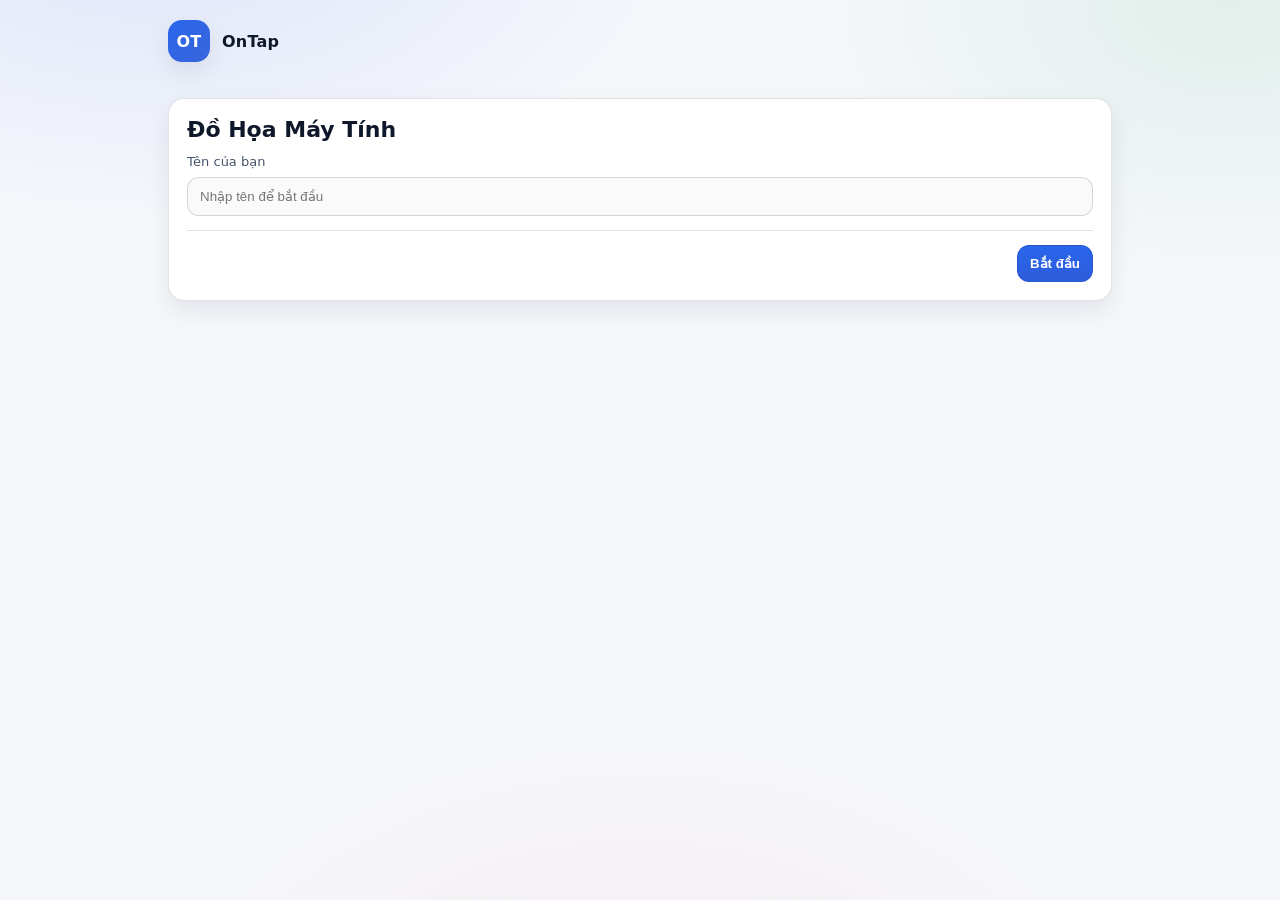
==== index.html @ 8a194a24 "init" ====
<!doctype html>
<html lang="vi">
  <head>
    <meta charset="utf-8" />
    <meta name="viewport" content="width=device-width, initial-scale=1" />
    <title>OnTap — Ôn tập trắc nghiệm</title>
    <link rel="stylesheet" href="./assets/style.css" />
  </head>
  <body>
    <header class="container header">
      <div class="brand">
        <div class="brand__logo" aria-hidden="true">OT</div>
        <div class="brand__text">
          <div class="brand__title">OnTap</div>
          <div class="brand__subtitle"></div>
        </div>
      </div>
      <nav class="nav"></nav>
    </header>

    <main class="container">
      <section class="card" id="home">
        <div class="card__header">
          <h1 class="h1" id="examTitle">Đề trắc nghiệm</h1>
        </div>

        <div style="padding: 0 18px 18px">
          <label class="label" for="nameInput">Tên của bạn</label>
          <input class="input" id="nameInput" placeholder="Nhập tên để bắt đầu" maxlength="60" autocomplete="name" />
          <div class="help" id="nameHelp"></div>

          <div class="divider"></div>

          <div class="row row--end">
            <button class="btn" id="startBtn" type="button">Bắt đầu</button>
          </div>
        </div>
      </section>

      <section class="card hidden" id="quiz">
        <div class="quizTop">
          <div>
            <div class="pill" id="quizMeta"></div>
            <h2 class="h2" id="quizTitle"></h2>
          </div>
          <div class="quizTop__actions">
            <button class="btn btn--ghost" id="backHomeBtn" type="button">Về trang đầu</button>
            <button class="btn btn--danger" id="submitBtn" type="button">Nộp bài</button>
          </div>
        </div>

        <div class="progress">
          <div class="progress__bar" id="progressBar"></div>
        </div>

        <div class="grid grid--quiz">
          <aside class="card card--sub" id="navPanel">
            <div class="card__header">
              <div class="h3">Câu hỏi</div>
              <div class="muted small" id="navHint"></div>
            </div>
            <div class="qnav" id="qnav"></div>
          </aside>

          <section class="card card--sub" id="questionPanel">
            <div class="qhead">
              <div class="qindex" id="qIndex"></div>
              <div class="qtext" id="qText"></div>
            </div>
            <div class="options" id="options"></div>
            <div class="row row--between" style="padding: 0 18px 18px">
              <button class="btn btn--ghost" id="prevBtn" type="button">← Trước</button>
              <button class="btn" id="nextBtn" type="button">Tiếp →</button>
            </div>
          </section>
        </div>
      </section>

      <section class="card hidden" id="result">
        <div class="card__header">
          <div class="pill" id="resultMeta"></div>
          <h2 class="h2">Kết quả</h2>
          <div class="score" id="scoreLine"></div>
          <div class="row row--wrap">
            <button class="btn" id="reviewTopBtn" type="button">Xem đáp án</button>
            <button class="btn btn--ghost" id="retryBtn" type="button">Làm lại</button>
            <button class="btn btn--ghost" id="newExamBtn" type="button">Trang đầu</button>
          </div>
        </div>

        <div class="divider"></div>

        <div class="review" id="review"></div>
      </section>
    </main>

    <footer class="container footer"></footer>

    <script type="module" src="./assets/app.js"></script>
  </body>
</html>
---- assets/style.css ----
:root {
  --bg: #f6f7fb;
  --panel: #ffffff;
  --panel2: #ffffff;
  --text: #0f172a;
  --muted: #475569;
  --line: rgba(15, 23, 42, 0.12);
  --primary: #2563eb;
  --primary2: #1d4ed8;
  --danger: #e11d48;
  --ok: #16a34a;
  --warn: #d97706;
  --shadow: 0 10px 24px rgba(2, 6, 23, 0.08);
  --radius: 16px;
  --radius2: 12px;
  --mono: ui-monospace, SFMono-Regular, Menlo, Monaco, Consolas, "Liberation Mono", "Courier New", monospace;
}

* {
  box-sizing: border-box;
}
html,
body {
  height: 100%;
}

body {
  margin: 0;
  font-family: ui-sans-serif, system-ui, -apple-system, Segoe UI, Roboto, Arial, "Noto Sans", "Liberation Sans", sans-serif;
  color: var(--text);
  background:
    radial-gradient(900px 520px at 12% -10%, rgba(37, 99, 235, 0.12), transparent 60%),
    radial-gradient(780px 520px at 96% 0%, rgba(22, 163, 74, 0.09), transparent 55%),
    radial-gradient(900px 620px at 50% 120%, rgba(225, 29, 72, 0.06), transparent 55%),
    var(--bg);
}

code {
  font-family: var(--mono);
  font-size: 0.95em;
}

.container {
  max-width: 980px;
  margin: 0 auto;
  padding: 18px;
}

.header {
  display: flex;
  gap: 14px;
  align-items: center;
  justify-content: space-between;
  padding-top: 20px;
}

.brand {
  display: flex;
  gap: 12px;
  align-items: center;
}

.brand__logo {
  width: 42px;
  height: 42px;
  border-radius: 14px;
  display: grid;
  place-items: center;
  background: linear-gradient(135deg, rgba(37, 99, 235, 0.98), rgba(29, 78, 216, 0.86));
  box-shadow: var(--shadow);
  color: #fff;
  font-weight: 900;
  letter-spacing: 0.2px;
}

.brand__title {
  font-weight: 900;
  letter-spacing: 0.2px;
}

.brand__subtitle {
  font-size: 13px;
  color: var(--muted);
}

.nav {
  display: flex;
  gap: 10px;
  align-items: center;
}

.link {
  color: var(--muted);
  text-decoration: none;
  border: 1px solid var(--line);
  padding: 8px 12px;
  border-radius: 999px;
  background: rgba(255, 255, 255, 0.65);
}

.link:hover {
  color: var(--text);
  border-color: rgba(37, 99, 235, 0.25);
  box-shadow: 0 6px 18px rgba(37, 99, 235, 0.08);
}

.card {
  background: var(--panel);
  border: 1px solid var(--line);
  border-radius: var(--radius);
  box-shadow: var(--shadow);
  overflow: hidden;
}

.card--sub {
  border-radius: var(--radius2);
}

.card__header {
  padding: 18px 18px 12px;
}

.h1 {
  margin: 0;
  font-size: 22px;
}

.h2 {
  margin: 0;
  font-size: 18px;
}

.h3 {
  font-weight: 900;
}

.muted {
  color: var(--muted);
}

.small {
  font-size: 13px;
}

.help {
  color: var(--muted);
  font-size: 13px;
  margin-top: 6px;
}

.divider {
  height: 1px;
  background: var(--line);
  margin: 14px 0;
}

.hidden {
  display: none !important;
}

.grid {
  display: grid;
  gap: 14px;
}

.grid--2 {
  grid-template-columns: 1fr 1fr;
}

.grid--quiz {
  grid-template-columns: 280px 1fr;
  align-items: start;
}

@media (max-width: 900px) {
  .grid--2 {
    grid-template-columns: 1fr;
  }
  .grid--quiz {
    grid-template-columns: 1fr;
  }
}

.label {
  display: block;
  font-size: 13px;
  color: var(--muted);
  margin-bottom: 8px;
}

.input,
.textarea {
  width: 100%;
  background: rgba(15, 23, 42, 0.02);
  border: 1px solid rgba(15, 23, 42, 0.16);
  color: var(--text);
  padding: 11px 12px;
  border-radius: 12px;
  outline: none;
}

.input:focus,
.textarea:focus {
  border-color: rgba(37, 99, 235, 0.6);
  box-shadow: 0 0 0 3px rgba(37, 99, 235, 0.14);
}

.textarea {
  font-family: var(--mono);
  line-height: 1.35;
  resize: vertical;
}

.row {
  display: flex;
  gap: 10px;
  align-items: center;
}

.row--wrap {
  flex-wrap: wrap;
}

.row--between {
  justify-content: space-between;
}

.row--end {
  justify-content: flex-end;
}

.btn {
  border: 1px solid rgba(15, 23, 42, 0.12);
  background: linear-gradient(180deg, rgba(37, 99, 235, 0.98), rgba(29, 78, 216, 0.92));
  color: #fff;
  padding: 10px 12px;
  border-radius: 12px;
  cursor: pointer;
  font-weight: 800;
}

.btn:hover {
  filter: brightness(1.03);
}

.btn:disabled {
  opacity: 0.45;
  cursor: not-allowed;
}

.btn--ghost {
  background: rgba(255, 255, 255, 0.85);
  color: var(--text);
}

.btn--ghost:hover {
  background: rgba(255, 255, 255, 1);
}

.btn--danger {
  background: linear-gradient(180deg, rgba(225, 29, 72, 0.98), rgba(190, 18, 60, 0.92));
}

.pill {
  display: inline-flex;
  gap: 8px;
  align-items: center;
  padding: 6px 10px;
  border: 1px solid rgba(15, 23, 42, 0.12);
  border-radius: 999px;
  color: var(--muted);
  background: rgba(15, 23, 42, 0.02);
  font-size: 13px;
}

.examList {
  display: grid;
  gap: 10px;
  padding: 0 18px 18px;
}

.exam {
  display: flex;
  gap: 12px;
  align-items: flex-start;
  justify-content: space-between;
  padding: 14px;
  border: 1px solid rgba(15, 23, 42, 0.1);
  border-radius: 14px;
  background: rgba(15, 23, 42, 0.02);
}

.exam__title {
  font-weight: 900;
}

.exam__desc {
  color: var(--muted);
  font-size: 13px;
  margin-top: 4px;
}

.exam__meta {
  color: var(--muted);
  font-size: 12px;
  margin-top: 8px;
}

.exam__actions {
  display: flex;
  gap: 8px;
  align-items: center;
  flex-wrap: wrap;
  justify-content: flex-end;
}

.tag {
  font-size: 12px;
  color: var(--muted);
  border: 1px solid rgba(15, 23, 42, 0.12);
  padding: 4px 8px;
  border-radius: 999px;
  background: rgba(255, 255, 255, 0.75);
}

.quizTop {
  display: flex;
  align-items: flex-start;
  justify-content: space-between;
  gap: 14px;
  padding: 18px;
}

.quizTop__actions {
  display: flex;
  gap: 10px;
  align-items: center;
  flex-wrap: wrap;
  justify-content: flex-end;
}

.progress {
  height: 10px;
  background: rgba(15, 23, 42, 0.06);
  border-top: 1px solid var(--line);
  border-bottom: 1px solid var(--line);
}

.progress__bar {
  height: 100%;
  width: 0%;
  background: linear-gradient(90deg, rgba(22, 163, 74, 0.98), rgba(37, 99, 235, 0.98));
  transition: width 0.18s ease;
}

.qnav {
  display: grid;
  grid-template-columns: repeat(5, 1fr);
  gap: 8px;
  padding: 12px;
}

.qnavBtn {
  width: 100%;
  border: 1px solid rgba(15, 23, 42, 0.12);
  background: rgba(255, 255, 255, 0.9);
  color: var(--text);
  padding: 8px 0;
  border-radius: 10px;
  cursor: pointer;
  font-weight: 900;
}

.qnavBtn:hover {
  filter: brightness(1.02);
}

.qnavBtn--cur {
  border-color: rgba(37, 99, 235, 0.6);
  box-shadow: 0 0 0 3px rgba(37, 99, 235, 0.12);
}

.qnavBtn--answered {
  border-color: rgba(22, 163, 74, 0.55);
}

.qhead {
  display: flex;
  gap: 12px;
  align-items: flex-start;
  padding: 18px 18px 0;
}

.qindex {
  min-width: 44px;
  height: 34px;
  border-radius: 12px;
  display: grid;
  place-items: center;
  background: rgba(15, 23, 42, 0.04);
  border: 1px solid rgba(15, 23, 42, 0.12);
  font-weight: 950;
}

.qtext {
  font-weight: 900;
  line-height: 1.35;
  white-space: pre-wrap;
}

.options {
  padding: 12px 18px 18px;
  display: grid;
  gap: 10px;
}

.opt {
  display: grid;
  grid-template-columns: 46px 1fr;
  gap: 10px;
  align-items: start;
  border: 1px solid rgba(15, 23, 42, 0.12);
  border-radius: 14px;
  background: rgba(255, 255, 255, 0.95);
  padding: 12px;
  cursor: pointer;
}

.opt:hover {
  border-color: rgba(37, 99, 235, 0.28);
  box-shadow: 0 10px 22px rgba(37, 99, 235, 0.08);
}

.opt__key {
  width: 40px;
  height: 40px;
  border-radius: 14px;
  display: grid;
  place-items: center;
  background: rgba(37, 99, 235, 0.08);
  border: 1px solid rgba(37, 99, 235, 0.18);
  color: rgba(29, 78, 216, 1);
  font-weight: 950;
}

.opt__text {
  line-height: 1.35;
  white-space: pre-wrap;
  padding-top: 2px;
}

.opt--selected {
  border-color: rgba(37, 99, 235, 0.6);
  box-shadow: 0 0 0 3px rgba(37, 99, 235, 0.12);
}

.opt--selected .opt__key {
  background: rgba(37, 99, 235, 1);
  border-color: rgba(37, 99, 235, 1);
  color: #fff;
}

.opt--correct {
  border-color: rgba(22, 163, 74, 0.55);
  box-shadow: 0 0 0 3px rgba(22, 163, 74, 0.12);
}

.opt--correct .opt__key {
  background: rgba(22, 163, 74, 0.12);
  border-color: rgba(22, 163, 74, 0.2);
  color: rgba(20, 83, 45, 1);
}

.opt--wrong {
  border-color: rgba(225, 29, 72, 0.5);
  box-shadow: 0 0 0 3px rgba(225, 29, 72, 0.12);
}

.opt--wrong .opt__key {
  background: rgba(225, 29, 72, 0.12);
  border-color: rgba(225, 29, 72, 0.2);
  color: rgba(159, 18, 57, 1);
}

.score {
  font-size: 18px;
  font-weight: 950;
  margin: 8px 0 4px;
}

.review {
  padding: 0 18px 18px;
  display: grid;
  gap: 12px;
}

.reviewItem {
  border: 1px solid rgba(15, 23, 42, 0.1);
  border-radius: 14px;
  background: rgba(15, 23, 42, 0.02);
  padding: 14px;
}

.reviewItem__head {
  display: flex;
  align-items: flex-start;
  justify-content: space-between;
  gap: 12px;
}

.reviewItem__title {
  font-weight: 950;
}

.badge {
  font-size: 12px;
  font-weight: 950;
  padding: 5px 10px;
  border-radius: 999px;
  border: 1px solid rgba(15, 23, 42, 0.12);
  background: rgba(255, 255, 255, 0.85);
}

.badge--ok {
  border-color: rgba(22, 163, 74, 0.35);
  color: rgba(20, 83, 45, 1);
}

.badge--bad {
  border-color: rgba(225, 29, 72, 0.35);
  color: rgba(159, 18, 57, 1);
}

.reviewItem__q {
  margin-top: 10px;
  font-weight: 800;
  line-height: 1.35;
  white-space: pre-wrap;
}

.reviewItem__explain {
  margin-top: 10px;
  color: var(--muted);
  font-size: 13px;
  line-height: 1.35;
}

.list {
  margin: 0;
  padding: 0 18px 18px 34px;
  color: var(--muted);
}

.footer {
  padding-bottom: 28px;
}
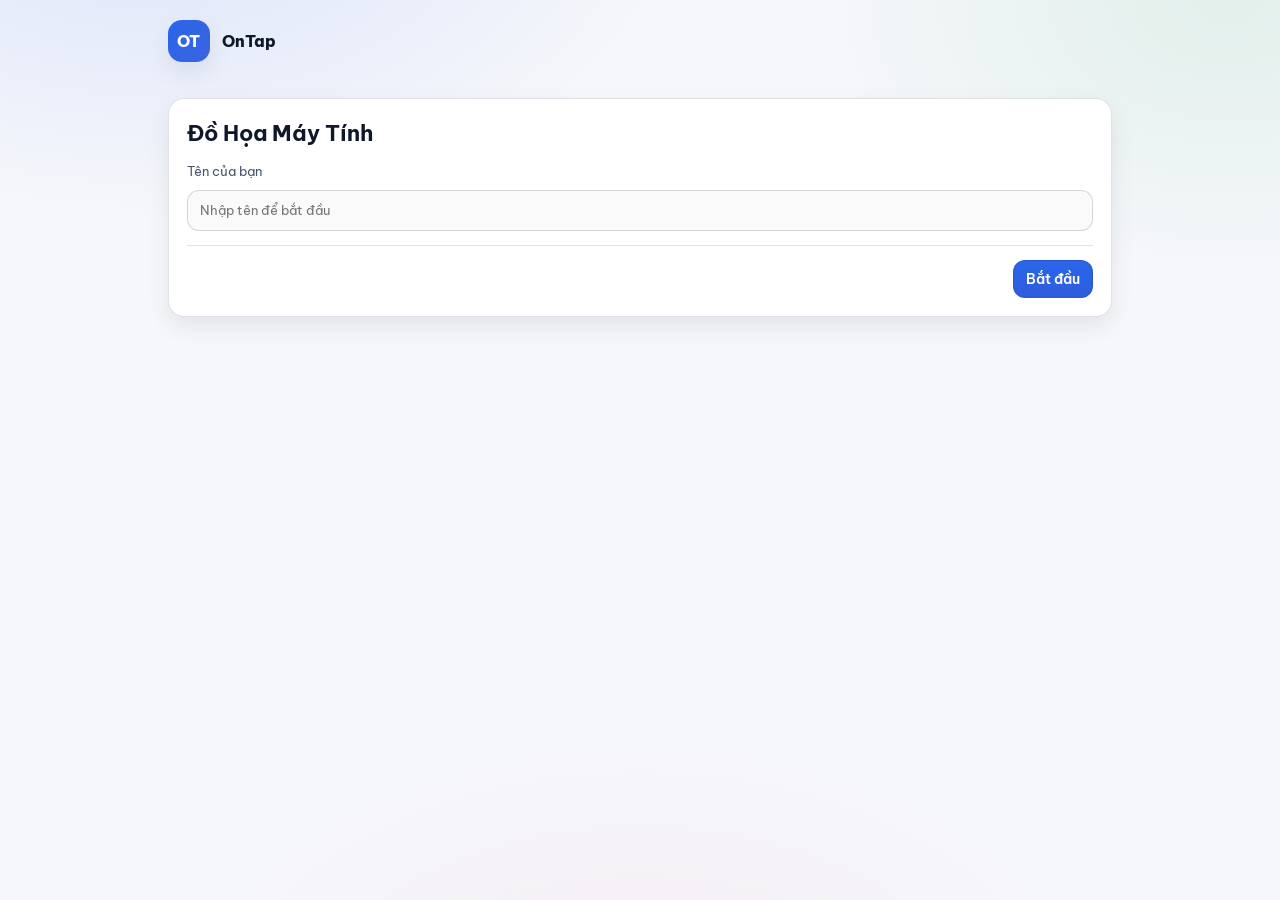
==== commit 7fc74273: "update font" ====
--- a/index.html
+++ b/index.html
@@ -4,6 +4,12 @@
     <meta charset="utf-8" />
     <meta name="viewport" content="width=device-width, initial-scale=1" />
     <title>OnTap — Ôn tập trắc nghiệm</title>
+    <link rel="preconnect" href="https://fonts.googleapis.com" />
+    <link rel="preconnect" href="https://fonts.gstatic.com" crossorigin />
+    <link
+      href="https://fonts.googleapis.com/css2?family=Be+Vietnam+Pro:wght@400;500;600;700;800&display=swap"
+      rel="stylesheet"
+    />
     <link rel="stylesheet" href="./assets/style.css" />
   </head>
   <body>
--- a/assets/style.css
+++ b/assets/style.css
@@ -1,4 +1,4 @@
-:root {
+﻿:root {
   --bg: #f6f7fb;
   --panel: #ffffff;
   --panel2: #ffffff;
@@ -26,7 +26,9 @@
 
 body {
   margin: 0;
-  font-family: ui-sans-serif, system-ui, -apple-system, Segoe UI, Roboto, Arial, "Noto Sans", "Liberation Sans", sans-serif;
+  font-family: "Be Vietnam Pro", system-ui, -apple-system, "Segoe UI", Roboto, Arial, "Noto Sans", "Liberation Sans", sans-serif;
+  font-weight: 400;
+  line-height: 1.5;
   color: var(--text);
   background:
     radial-gradient(900px 520px at 12% -10%, rgba(37, 99, 235, 0.12), transparent 60%),
@@ -35,9 +37,11 @@
     var(--bg);
 }
 
-code {
-  font-family: var(--mono);
-  font-size: 0.95em;
+
+button,
+input,
+textarea {
+  font-family: inherit;
 }
 
 .container {
@@ -69,13 +73,13 @@
   background: linear-gradient(135deg, rgba(37, 99, 235, 0.98), rgba(29, 78, 216, 0.86));
   box-shadow: var(--shadow);
   color: #fff;
-  font-weight: 900;
+  font-weight: 800;
   letter-spacing: 0.2px;
 }
 
 .brand__title {
-  font-weight: 900;
-  letter-spacing: 0.2px;
+  font-weight: 800;
+  letter-spacing: 0;
 }
 
 .brand__subtitle {
@@ -131,7 +135,7 @@
 }
 
 .h3 {
-  font-weight: 900;
+  font-weight: 800;
 }
 
 .muted {
@@ -236,7 +240,9 @@
   padding: 10px 12px;
   border-radius: 12px;
   cursor: pointer;
-  font-weight: 800;
+  font-weight: 600;
+  font-size: 14px;
+  line-height: 1.2;
 }
 
 .btn:hover {
@@ -291,7 +297,7 @@
 }
 
 .exam__title {
-  font-weight: 900;
+  font-weight: 800;
 }
 
 .exam__desc {
@@ -368,7 +374,7 @@
   padding: 8px 0;
   border-radius: 10px;
   cursor: pointer;
-  font-weight: 900;
+  font-weight: 700;
 }
 
 .qnavBtn:hover {
@@ -392,19 +398,24 @@
 }
 
 .qindex {
-  min-width: 44px;
-  height: 34px;
+  min-width: 74px;
+  height: 40px;
+  padding: 0 10px;
   border-radius: 12px;
-  display: grid;
-  place-items: center;
+  display: flex;
+  align-items: center;
+  justify-content: center;
   background: rgba(15, 23, 42, 0.04);
   border: 1px solid rgba(15, 23, 42, 0.12);
-  font-weight: 950;
+  font-weight: 800;
+  font-size: 13px;
+  line-height: 1;
+  white-space: nowrap;
 }
 
 .qtext {
-  font-weight: 900;
-  line-height: 1.35;
+  font-weight: 700;
+  line-height: 1.5;
   white-space: pre-wrap;
 }
 
@@ -440,11 +451,11 @@
   background: rgba(37, 99, 235, 0.08);
   border: 1px solid rgba(37, 99, 235, 0.18);
   color: rgba(29, 78, 216, 1);
-  font-weight: 950;
+  font-weight: 800;
 }
 
 .opt__text {
-  line-height: 1.35;
+  line-height: 1.5;\r\n  font-weight: 500;
   white-space: pre-wrap;
   padding-top: 2px;
 }
@@ -484,7 +495,7 @@
 
 .score {
   font-size: 18px;
-  font-weight: 950;
+  font-weight: 800;
   margin: 8px 0 4px;
 }
 
@@ -509,12 +520,12 @@
 }
 
 .reviewItem__title {
-  font-weight: 950;
+  font-weight: 800;
 }
 
 .badge {
   font-size: 12px;
-  font-weight: 950;
+  font-weight: 800;
   padding: 5px 10px;
   border-radius: 999px;
   border: 1px solid rgba(15, 23, 42, 0.12);
@@ -533,8 +544,8 @@
 
 .reviewItem__q {
   margin-top: 10px;
-  font-weight: 800;
-  line-height: 1.35;
+  font-weight: 700;
+  line-height: 1.5;
   white-space: pre-wrap;
 }
 
@@ -555,3 +566,10 @@
   padding-bottom: 28px;
 }
 
+
+
+
+
+
+
+
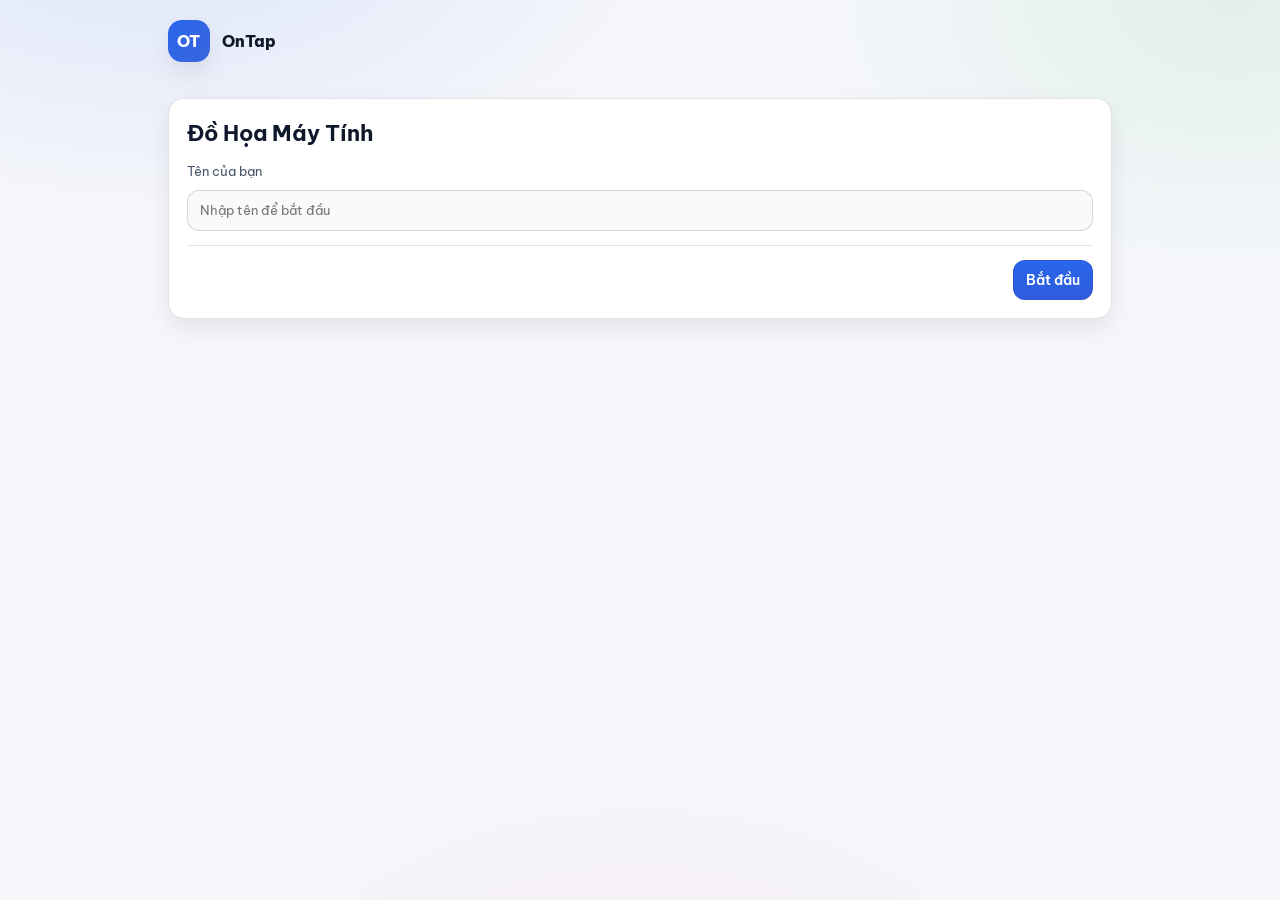
==== commit 1e4b3d0b: "database" ====
--- a/index.html
+++ b/index.html
@@ -1,4 +1,4 @@
-<!doctype html>
+﻿<!doctype html>
 <html lang="vi">
   <head>
     <meta charset="utf-8" />
@@ -32,7 +32,13 @@
 
         <div style="padding: 0 18px 18px">
           <label class="label" for="nameInput">Tên của bạn</label>
-          <input class="input" id="nameInput" placeholder="Nhập tên để bắt đầu" maxlength="60" autocomplete="name" />
+          <input
+            class="input"
+            id="nameInput"
+            placeholder="Nhập tên để bắt đầu"
+            maxlength="60"
+            autocomplete="name"
+          />
           <div class="help" id="nameHelp"></div>
 
           <div class="divider"></div>
--- a/assets/style.css
+++ b/assets/style.css
@@ -242,7 +242,7 @@
   cursor: pointer;
   font-weight: 600;
   font-size: 14px;
-  line-height: 1.2;
+  line-height: 1.35;
 }
 
 .btn:hover {
@@ -398,7 +398,7 @@
 }
 
 .qindex {
-  min-width: 74px;
+  min-width: 96px;
   height: 40px;
   padding: 0 10px;
   border-radius: 12px;
@@ -411,6 +411,7 @@
   font-size: 13px;
   line-height: 1;
   white-space: nowrap;
+  overflow: hidden;
 }
 
 .qtext {
@@ -455,7 +456,8 @@
 }
 
 .opt__text {
-  line-height: 1.5;\r\n  font-weight: 500;
+  line-height: 1.5;
+  font-weight: 500;
   white-space: pre-wrap;
   padding-top: 2px;
 }
@@ -573,3 +575,7 @@
 
 
 
+
+
+
+
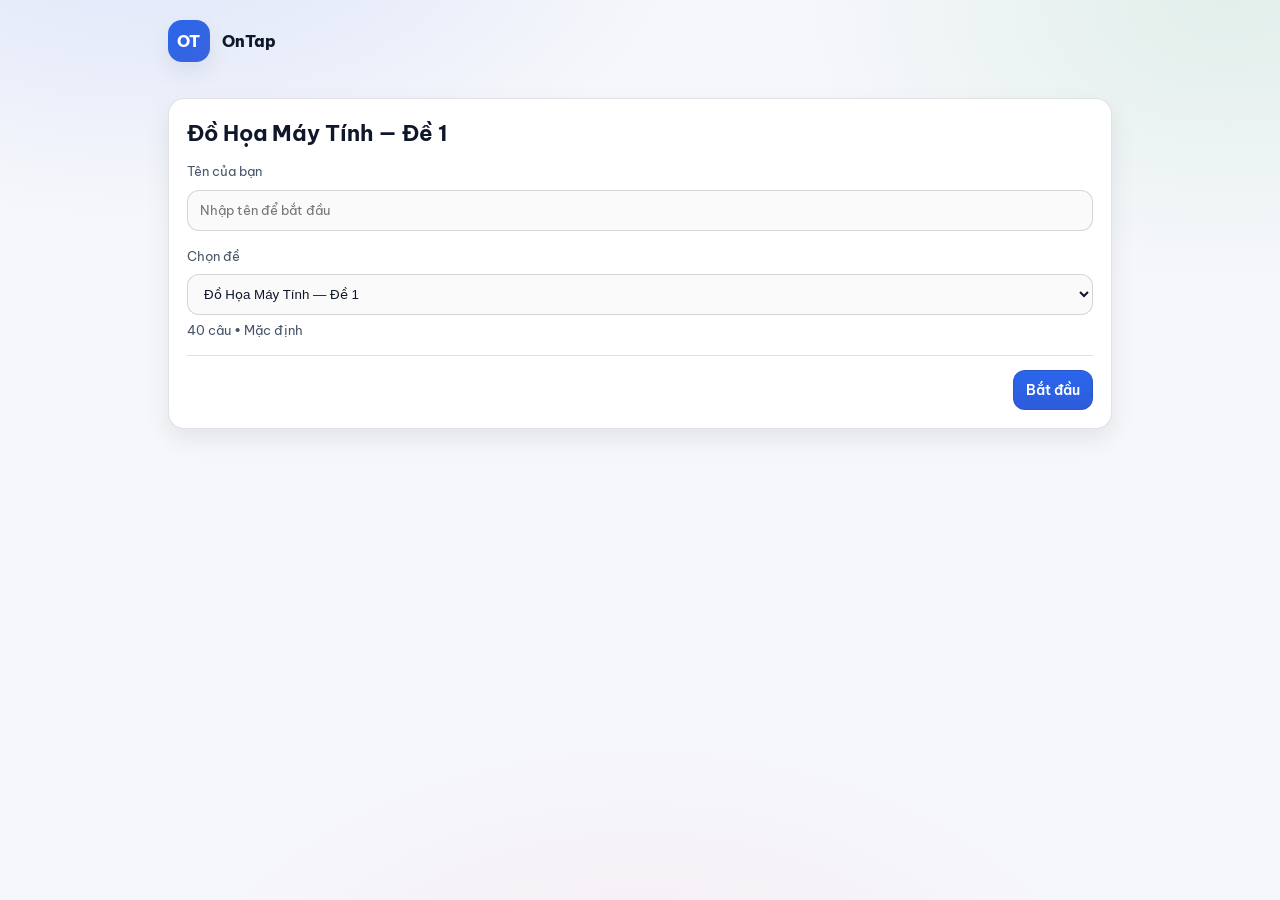
==== commit 0c7a20cf: "UPDATE DE THI" ====
--- a/index.html
+++ b/index.html
@@ -40,6 +40,11 @@
             autocomplete="name"
           />
           <div class="help" id="nameHelp"></div>
+
+          <div style="height: 10px"></div>
+          <label class="label" for="examSelect">Chọn đề</label>
+          <select class="input" id="examSelect"></select>
+          <div class="help" id="examHelp"></div>
 
           <div class="divider"></div>
 
--- a/assets/style.css
+++ b/assets/style.css
@@ -566,16 +566,4 @@
 
 .footer {
   padding-bottom: 28px;
-}
-
-
-
-
-
-
-
-
-
-
-
-
+}\r\n\r\n.preBox {\r\n  margin: 0;\r\n  padding: 12px;\r\n  border: 1px solid rgba(15, 23, 42, 0.12);\r\n  border-radius: 14px;\r\n  background: rgba(15, 23, 42, 0.02);\r\n  font-family: var(--mono);\r\n  font-size: 13px;\r\n  line-height: 1.35;\r\n  white-space: pre-wrap;\r\n}\r\n
